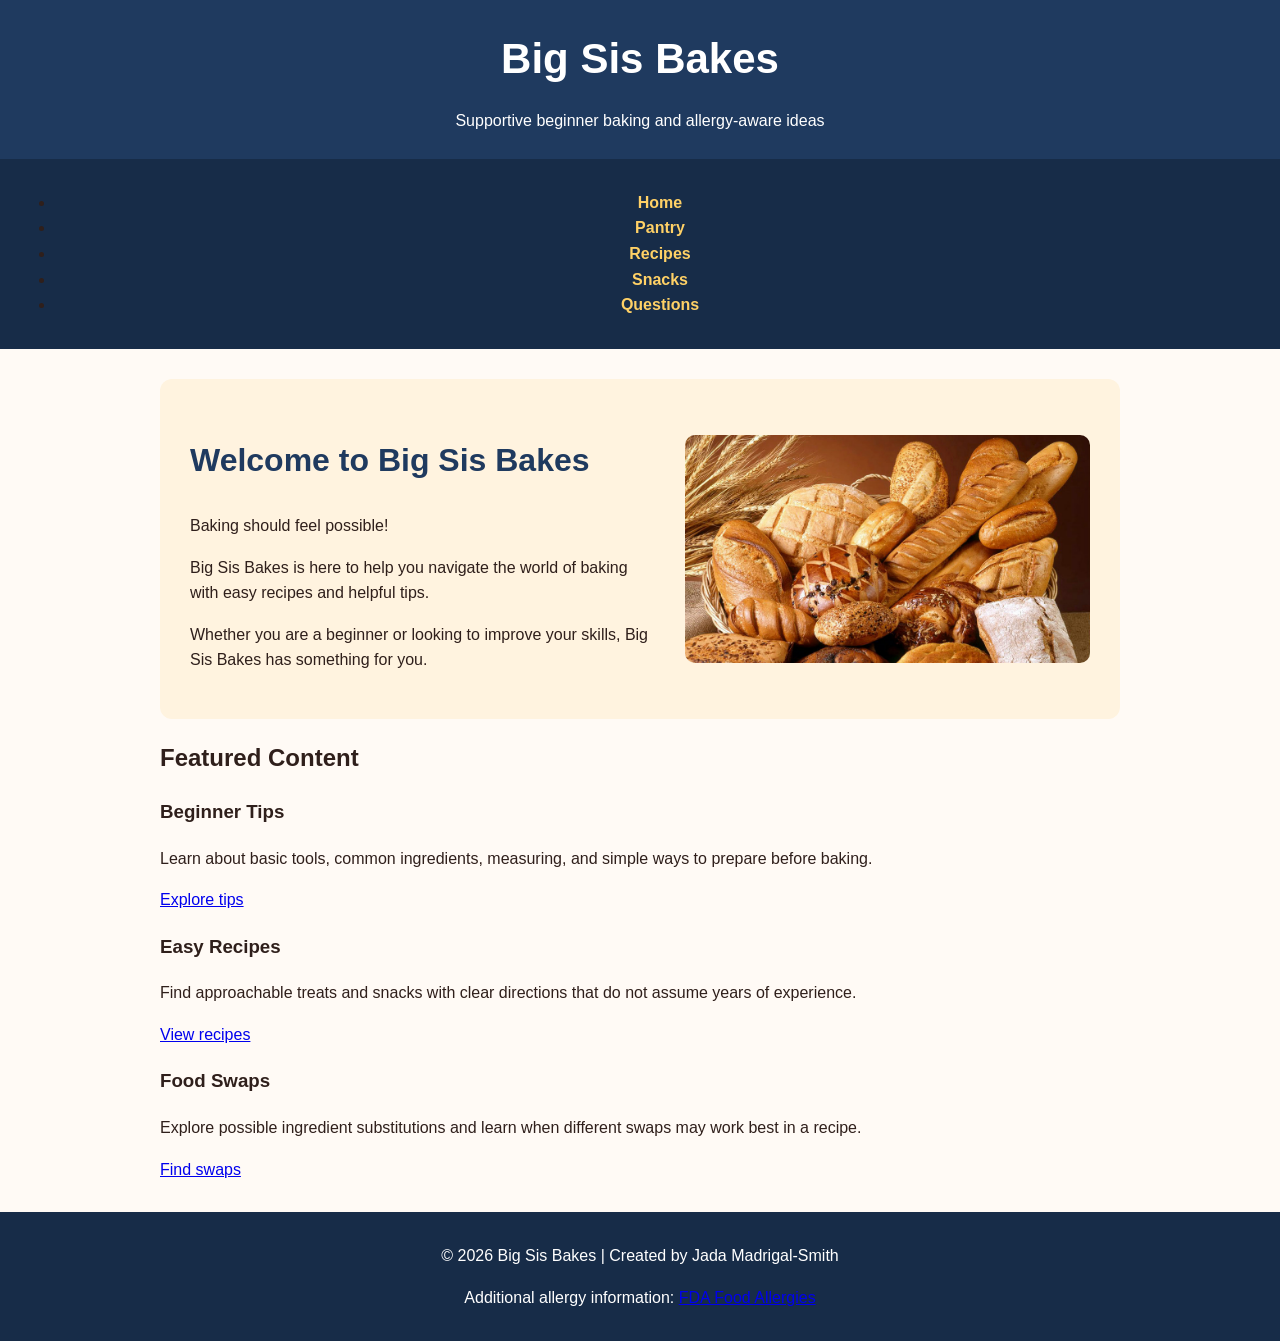
==== index.html @ ac47f6a4 "completed my index.html and my style.css style sheet for my first project checkpoint." ====
<!DOCTYPE html>
<html lang="en">
<head>
    <meta charset="UTF-8">
    <meta name="viewport" content="width=device-width, initial-scale=1.0">

    <meta
        name="description"
        content="Big Sis Bakes provides beginner-friendly baking tips, simple recipes, snack ideas, and helpful ingredient swaps."
    >

    <title>Big Sis Bakes | Beginner Baking Help</title>

    <link rel="stylesheet" href="style.css">
</head>

<body>
    <header>
        <h1>Big Sis Bakes</h1>
        <p class="tagline">
            Supportive beginner baking and allergy-aware ideas
        </p>
    </header>

    <nav aria-label="Main navigation">
        <ul>
            <li><a href="index.html">Home</a></li>
            <li><a href="#" title="Pantry page coming soon">Pantry</a></li>
            <li><a href="#" title="Recipes page coming soon">Recipes</a></li>
            <li><a href="#" title="Snacks page coming soon">Snacks</a></li>
            <li><a href="#" title="Questions page coming soon">Questions</a></li>
        </ul>
    </nav>

    <main>
        <section class="welcome" aria-labelledby="welcome-heading">
            <div class="welcome-text">
                <h2 id="welcome-heading">
                    Welcome to Big Sis Bakes
                </h2>

                <p class="intro">
                    Baking should feel possible!
                </p>

                <p>
                    Big Sis Bakes is here to help you navigate the
                    world of baking with easy recipes and helpful tips.
                </p>

                <p>
                    Whether you are a beginner or looking to improve
                    your skills, Big Sis Bakes has something for you.
                </p>
            </div>

            <img
                class="featured-image"
                src="images/breads.jpg"
                alt="A basket filled with several varieties of freshly baked bread"
            >
        </section>

        <section class="featured" id="featured" aria-labelledby="featured-heading">
            <h2 id="featured-heading">Featured Content</h2>

            <div class="card-container">
                <article class="content-card">
                    <h3>Beginner Tips</h3>

                    <p>
                        Learn about basic tools, common ingredients,
                        measuring, and simple ways to prepare before baking.
                    </p>

                    <a href="#" aria-label="Beginner Tips page coming soon">
                        Explore tips
                    </a>
                </article>

                <article class="content-card">
                    <h3>Easy Recipes</h3>

                    <p>
                        Find approachable treats and snacks with clear
                        directions that do not assume years of experience.
                    </p>

                    <a href="#" aria-label="Easy Recipes page coming soon">
                        View recipes
                    </a>
                </article>

                <article class="content-card">
                    <h3>Food Swaps</h3>

                    <p>
                        Explore possible ingredient substitutions and learn
                        when different swaps may work best in a recipe.
                    </p>

                    <a href="#" aria-label="Food Swaps content coming soon">
                        Find swaps
                    </a>
                </article>
            </div>
        </section>
    </main>

    <footer id="footer">
        <p>&copy; 2026 Big Sis Bakes | Created by Jada Madrigal-Smith</p>

        <p>
            Additional allergy information:
            <a
                href="https://www.fda.gov/food/food-labeling-nutrition/food-allergies"
                target="_blank"
                rel="noopener noreferrer"
            >
                FDA Food Allergies
            </a>
        </p>
    </footer>
</body>
</html>
---- style.css ----
* {
    box-sizing: border-box;
}

body {
    margin: 0;
    background-color: #fffaf5;
    color: #2f1f1b;
    font-family: Arial, sans-serif;
    line-height: 1.6;
}

header {
    background-color: #1f3a5f;
    color: white;
    padding: 25px;
    text-align: center;
}

header h1 {
    margin: 0;
    font-size: 42px;
}

header p {
    margin-bottom: 0;
}

nav {
    background-color: #172c48;
    padding: 15px;
    text-align: center;
}

nav a {
    color: #ffd166;
    margin: 10px;
    font-weight: bold;
    text-decoration: none;
}

nav a:hover {
    color: white;
}

main {
    max-width: 1000px;
    margin: auto;
    padding: 30px 20px;
}

.welcome {
    display: flex;
    align-items: center;
    gap: 30px;
    background-color: #fff3df;
    padding: 30px;
    border-radius: 12px;
}

.welcome-text {
    flex: 1;
}

.welcome h2 {
    color: #1f3a5f;
    font-size: 32px;
}

.welcome img {
    width: 45%;
    height: auto;
    border-radius: 10px;
}

.featured-title {
    color: #1f3a5f;
    margin-top: 40px;
    text-align: center;
}

.cards {
    display: flex;
    gap: 20px;
}

.card {
    flex: 1;
    background-color: #f8e3df;
    padding: 20px;
    border: 1px solid #d7b9a9;
    border-radius: 10px;
}

.card h3 {
    color: #1f3a5f;
}

footer {
    background-color: #172c48;
    color: white;
    padding: 15px;
    text-align: center;
}

@media (max-width: 700px) {

    .welcome,
    .cards {
        flex-direction: column;
    }

    .welcome img {
        width: 100%;
    }
}
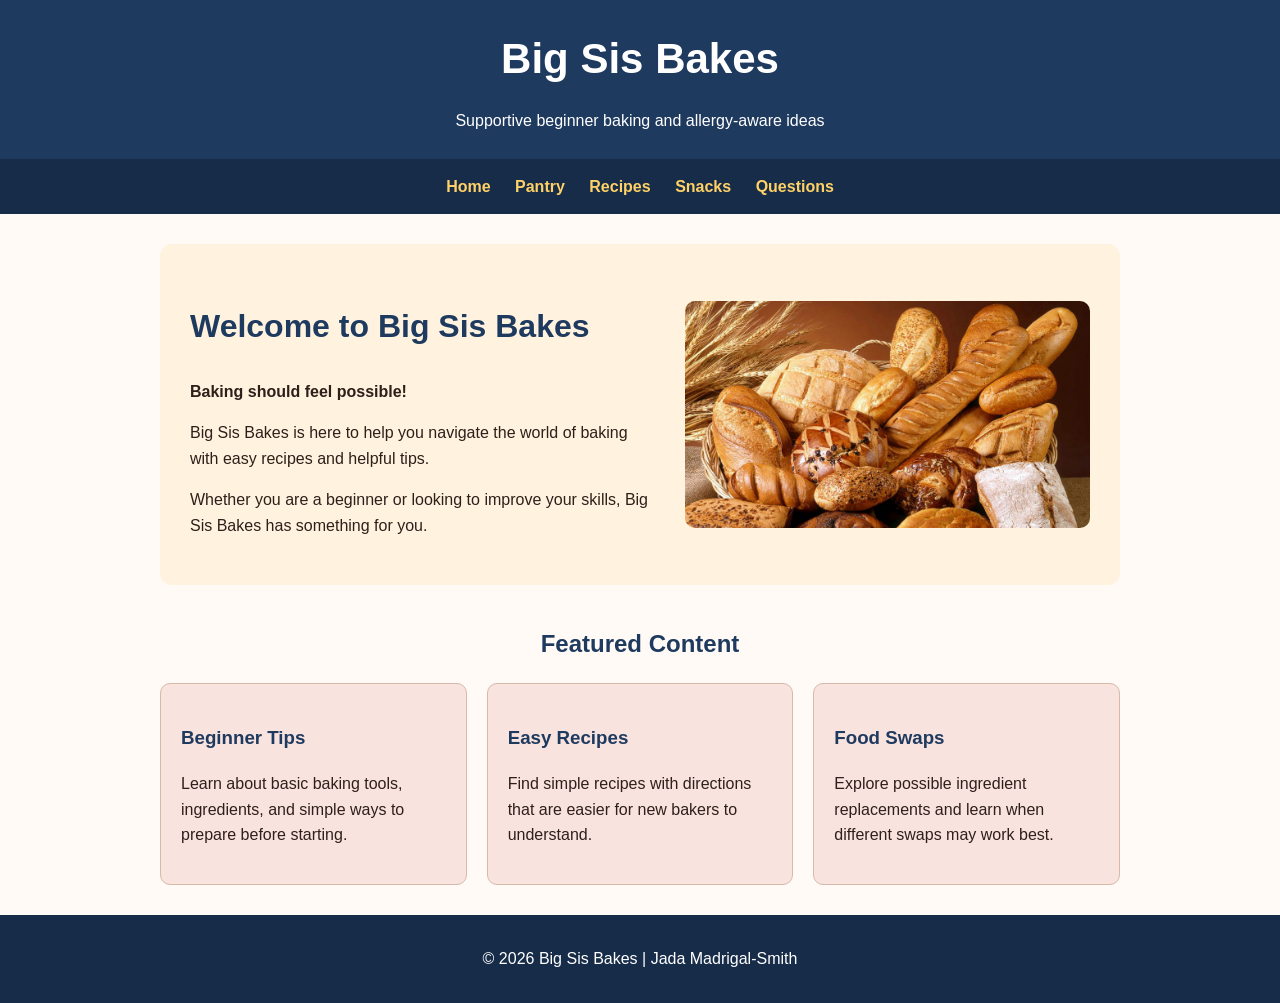
==== commit 3d7e2fe3: "finishing my recipe and pantry pages" ====
--- a/index.html
+++ b/index.html
@@ -3,11 +3,7 @@
 <head>
     <meta charset="UTF-8">
     <meta name="viewport" content="width=device-width, initial-scale=1.0">
-
-    <meta
-        name="description"
-        content="Big Sis Bakes provides beginner-friendly baking tips, simple recipes, snack ideas, and helpful ingredient swaps."
-    >
+    <meta name="description" content="Beginner baking help, recipes, and ingredient swaps.">
 
     <title>Big Sis Bakes | Beginner Baking Help</title>
 
@@ -17,109 +13,72 @@
 <body>
     <header>
         <h1>Big Sis Bakes</h1>
-        <p class="tagline">
-            Supportive beginner baking and allergy-aware ideas
-        </p>
+        <p>Supportive beginner baking and allergy-aware ideas</p>
     </header>
 
-    <nav aria-label="Main navigation">
-        <ul>
-            <li><a href="index.html">Home</a></li>
-            <li><a href="#" title="Pantry page coming soon">Pantry</a></li>
-            <li><a href="#" title="Recipes page coming soon">Recipes</a></li>
-            <li><a href="#" title="Snacks page coming soon">Snacks</a></li>
-            <li><a href="#" title="Questions page coming soon">Questions</a></li>
-        </ul>
+    <nav>
+        <a href="index.html">Home</a>
+        <a href="pantry.html">Pantry</a>
+        <a href="recipes.html">Recipes</a>
+        <a href="#">Snacks</a>
+        <a href="#">Questions</a>
     </nav>
 
     <main>
-        <section class="welcome" aria-labelledby="welcome-heading">
+        <section class="welcome">
             <div class="welcome-text">
-                <h2 id="welcome-heading">
-                    Welcome to Big Sis Bakes
-                </h2>
+                <h2>Welcome to Big Sis Bakes</h2>
 
-                <p class="intro">
-                    Baking should feel possible!
+                <p><strong>Baking should feel possible!</strong></p>
+
+                <p>
+                    Big Sis Bakes is here to help you navigate the world
+                    of baking with easy recipes and helpful tips.
                 </p>
 
                 <p>
-                    Big Sis Bakes is here to help you navigate the
-                    world of baking with easy recipes and helpful tips.
-                </p>
-
-                <p>
-                    Whether you are a beginner or looking to improve
-                    your skills, Big Sis Bakes has something for you.
+                    Whether you are a beginner or looking to improve your
+                    skills, Big Sis Bakes has something for you.
                 </p>
             </div>
 
             <img
-                class="featured-image"
                 src="images/breads.jpg"
-                alt="A basket filled with several varieties of freshly baked bread"
+                alt="A basket filled with different types of baked bread"
             >
         </section>
 
-        <section class="featured" id="featured" aria-labelledby="featured-heading">
-            <h2 id="featured-heading">Featured Content</h2>
+        <h2 class="featured-title">Featured Content</h2>
 
-            <div class="card-container">
-                <article class="content-card">
-                    <h3>Beginner Tips</h3>
+        <section class="cards">
+            <div class="card">
+                <h3>Beginner Tips</h3>
+                <p>
+                    Learn about basic baking tools, ingredients, and
+                    simple ways to prepare before starting.
+                </p>
+            </div>
 
-                    <p>
-                        Learn about basic tools, common ingredients,
-                        measuring, and simple ways to prepare before baking.
-                    </p>
+            <div class="card">
+                <h3>Easy Recipes</h3>
+                <p>
+                    Find simple recipes with directions that are easier
+                    for new bakers to understand.
+                </p>
+            </div>
 
-                    <a href="#" aria-label="Beginner Tips page coming soon">
-                        Explore tips
-                    </a>
-                </article>
-
-                <article class="content-card">
-                    <h3>Easy Recipes</h3>
-
-                    <p>
-                        Find approachable treats and snacks with clear
-                        directions that do not assume years of experience.
-                    </p>
-
-                    <a href="#" aria-label="Easy Recipes page coming soon">
-                        View recipes
-                    </a>
-                </article>
-
-                <article class="content-card">
-                    <h3>Food Swaps</h3>
-
-                    <p>
-                        Explore possible ingredient substitutions and learn
-                        when different swaps may work best in a recipe.
-                    </p>
-
-                    <a href="#" aria-label="Food Swaps content coming soon">
-                        Find swaps
-                    </a>
-                </article>
+            <div class="card">
+                <h3>Food Swaps</h3>
+                <p>
+                    Explore possible ingredient replacements and learn
+                    when different swaps may work best.
+                </p>
             </div>
         </section>
     </main>
 
-    <footer id="footer">
-        <p>&copy; 2026 Big Sis Bakes | Created by Jada Madrigal-Smith</p>
-
-        <p>
-            Additional allergy information:
-            <a
-                href="https://www.fda.gov/food/food-labeling-nutrition/food-allergies"
-                target="_blank"
-                rel="noopener noreferrer"
-            >
-                FDA Food Allergies
-            </a>
-        </p>
+    <footer>
+        <p>&copy; 2026 Big Sis Bakes | Jada Madrigal-Smith</p>
     </footer>
 </body>
-</html>+</html>
